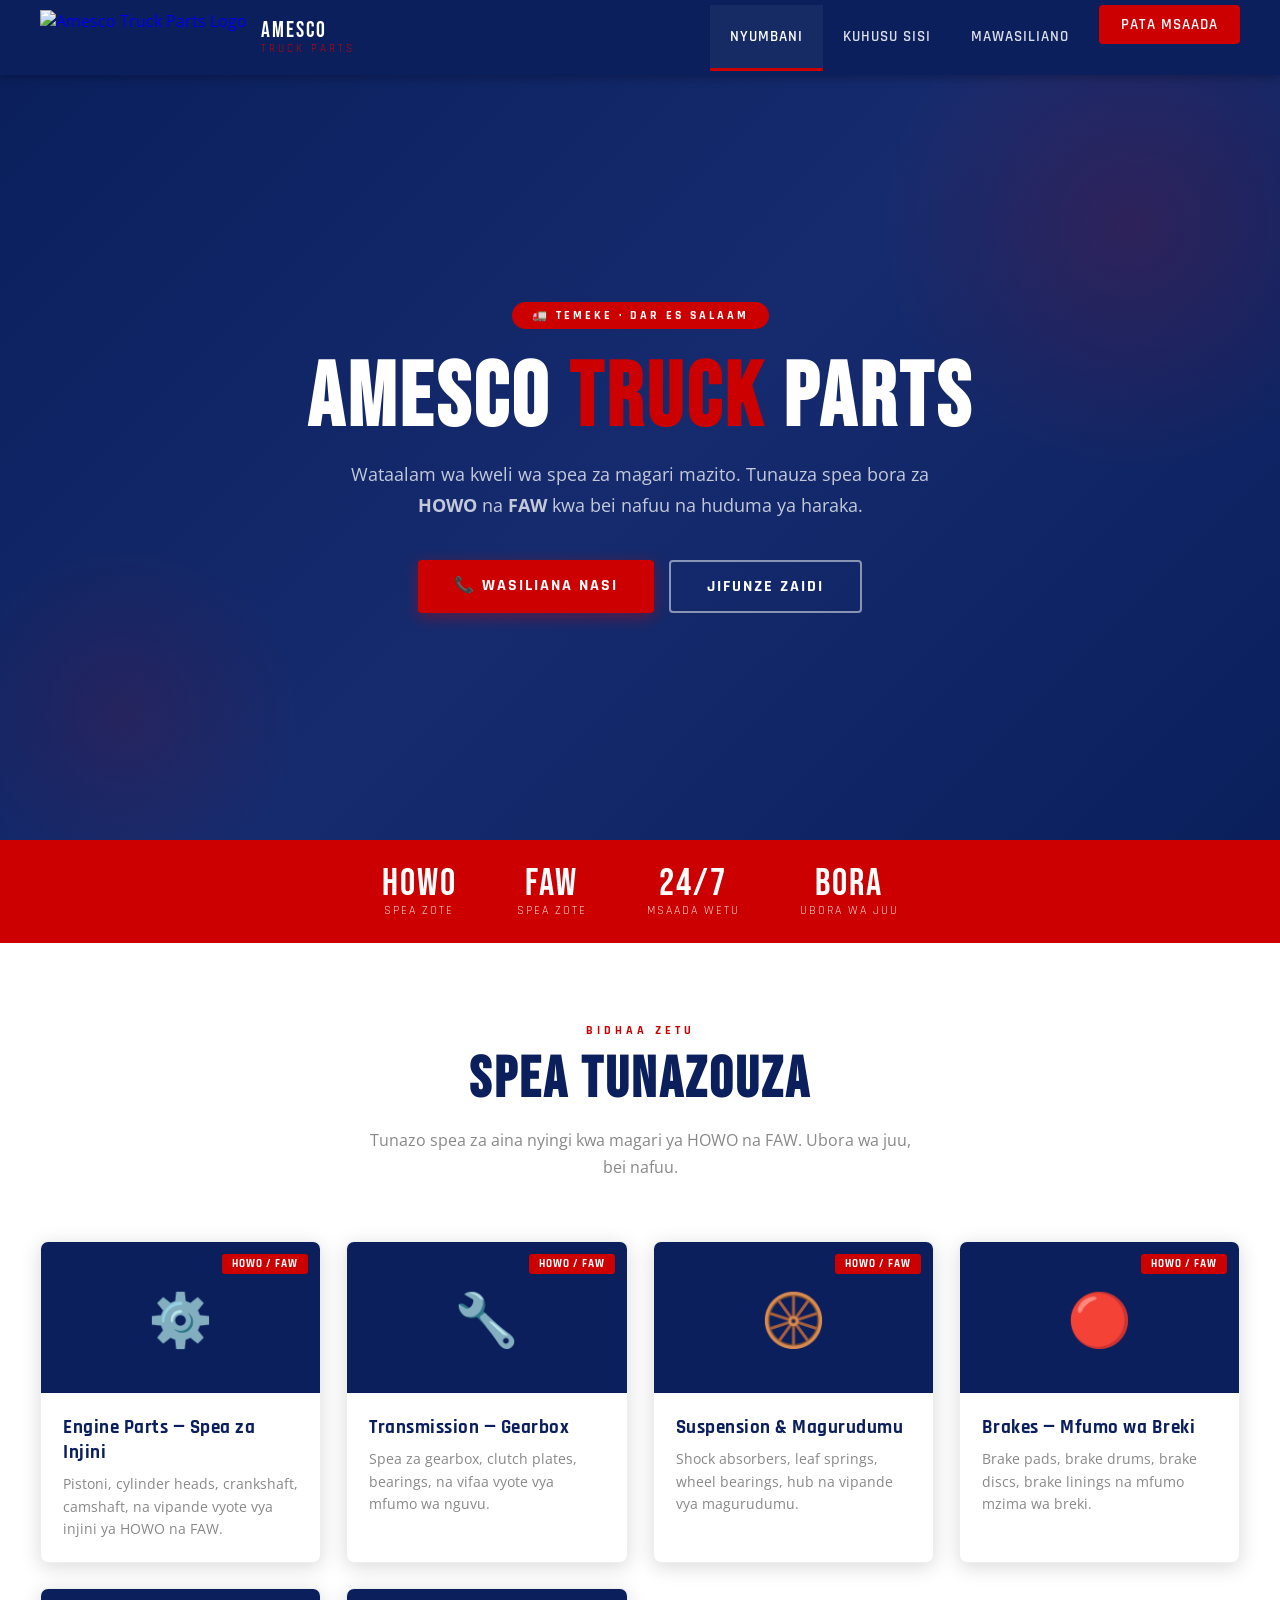
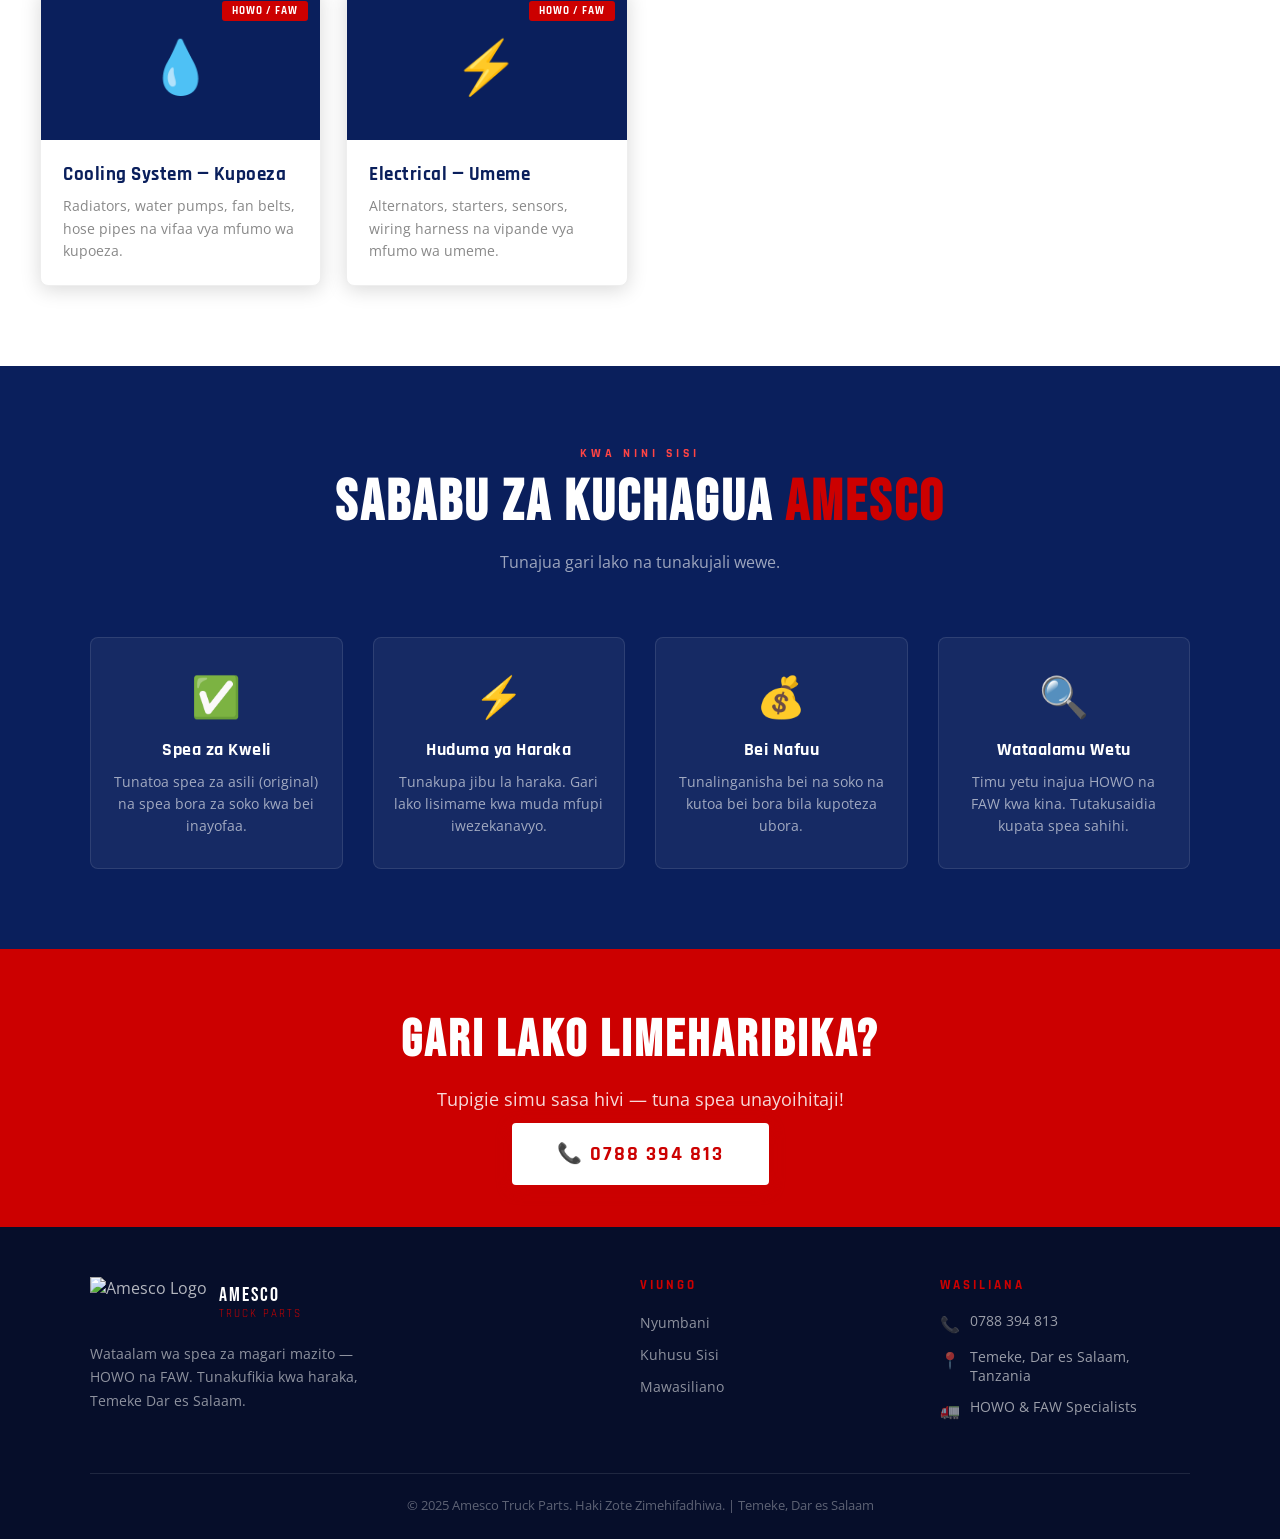
==== index.html @ da68592c "Rename index-4.html to index.html" ====
<!DOCTYPE html>
<html lang="sw">
<head>
  <meta charset="UTF-8">
  <meta name="viewport" content="width=device-width, initial-scale=1.0">
  <title>Amesco Truck Parts — Spea za Magari HOWO & FAW</title>
  <meta name="description" content="Amesco Truck Parts - Wataalam wa spea za magari mazito HOWO na FAW. Temeke, Dar es Salaam. Wasiliana: 0788394813">
  <link rel="stylesheet" href="style.css">
</head>
<body>

  <!-- NAVBAR -->
  <nav>
    <a href="index.html" class="nav-logo">
      <img src="images/logo.jpg" alt="Amesco Truck Parts Logo">
      <div class="nav-brand">
        <span>AMESCO</span>
        <span>Truck Parts</span>
      </div>
    </a>

    <div class="hamburger" onclick="toggleMenu()" id="hamburger">
      <span></span>
      <span></span>
      <span></span>
    </div>

    <ul class="nav-links" id="navLinks">
      <li><a href="index.html" class="active">Nyumbani</a></li>
      <li><a href="about.html">Kuhusu Sisi</a></li>
      <li><a href="contact.html">Mawasiliano</a></li>
      <li><a href="contact.html" class="nav-cta">Pata Msaada</a></li>
    </ul>
  </nav>

  <!-- HERO -->
  <section class="hero">
    <div class="hero-content">
      <span class="hero-badge">🚛 Temeke · Dar es Salaam</span>
      <h1>AMESCO <span>TRUCK</span> PARTS</h1>
      <p>Wataalam wa kweli wa spea za magari mazito. Tunauza spea bora za <strong>HOWO</strong> na <strong>FAW</strong> kwa bei nafuu na huduma ya haraka.</p>
      <div class="hero-btns">
        <a href="contact.html" class="btn-primary">📞 Wasiliana Nasi</a>
        <a href="about.html" class="btn-outline">Jifunze Zaidi</a>
      </div>
    </div>
  </section>

  <!-- STATS BAR -->
  <div class="stats-bar">
    <div class="stat-item">
      <div class="num">HOWO</div>
      <div class="label">Spea Zote</div>
    </div>
    <div class="stat-item">
      <div class="num">FAW</div>
      <div class="label">Spea Zote</div>
    </div>
    <div class="stat-item">
      <div class="num">24/7</div>
      <div class="label">Msaada Wetu</div>
    </div>
    <div class="stat-item">
      <div class="num">BORA</div>
      <div class="label">Ubora wa Juu</div>
    </div>
  </div>

  <!-- BIDHAA ZETU -->
  <section class="section">
    <div class="section-title">
      <span class="tag">Bidhaa Zetu</span>
      <h2>SPEA TUNAZOUZA</h2>
      <p>Tunazo spea za aina nyingi kwa magari ya HOWO na FAW. Ubora wa juu, bei nafuu.</p>
    </div>

    <div class="products-grid">
      <div class="product-card">
        <div class="product-icon">⚙️
          <span class="product-brand">HOWO / FAW</span>
        </div>
        <div class="product-info">
          <h3>Engine Parts — Spea za Injini</h3>
          <p>Pistoni, cylinder heads, crankshaft, camshaft, na vipande vyote vya injini ya HOWO na FAW.</p>
        </div>
      </div>

      <div class="product-card">
        <div class="product-icon">🔧
          <span class="product-brand">HOWO / FAW</span>
        </div>
        <div class="product-info">
          <h3>Transmission — Gearbox</h3>
          <p>Spea za gearbox, clutch plates, bearings, na vifaa vyote vya mfumo wa nguvu.</p>
        </div>
      </div>

      <div class="product-card">
        <div class="product-icon">🛞
          <span class="product-brand">HOWO / FAW</span>
        </div>
        <div class="product-info">
          <h3>Suspension & Magurudumu</h3>
          <p>Shock absorbers, leaf springs, wheel bearings, hub na vipande vya magurudumu.</p>
        </div>
      </div>

      <div class="product-card">
        <div class="product-icon">🔴
          <span class="product-brand">HOWO / FAW</span>
        </div>
        <div class="product-info">
          <h3>Brakes — Mfumo wa Breki</h3>
          <p>Brake pads, brake drums, brake discs, brake linings na mfumo mzima wa breki.</p>
        </div>
      </div>

      <div class="product-card">
        <div class="product-icon">💧
          <span class="product-brand">HOWO / FAW</span>
        </div>
        <div class="product-info">
          <h3>Cooling System — Kupoeza</h3>
          <p>Radiators, water pumps, fan belts, hose pipes na vifaa vya mfumo wa kupoeza.</p>
        </div>
      </div>

      <div class="product-card">
        <div class="product-icon">⚡
          <span class="product-brand">HOWO / FAW</span>
        </div>
        <div class="product-info">
          <h3>Electrical — Umeme</h3>
          <p>Alternators, starters, sensors, wiring harness na vipande vya mfumo wa umeme.</p>
        </div>
      </div>
    </div>
  </section>

  <!-- WHY US -->
  <section class="section why-section">
    <div class="section-title">
      <span class="tag" style="color:#ff4444;">Kwa Nini Sisi</span>
      <h2 style="color:white;">SABABU ZA KUCHAGUA <span style="color:var(--red);">AMESCO</span></h2>
      <p style="color:rgba(255,255,255,0.6);">Tunajua gari lako na tunakujali wewe.</p>
    </div>

    <div class="why-grid">
      <div class="why-card">
        <span class="why-icon">✅</span>
        <h3>Spea za Kweli</h3>
        <p>Tunatoa spea za asili (original) na spea bora za soko kwa bei inayofaa.</p>
      </div>
      <div class="why-card">
        <span class="why-icon">⚡</span>
        <h3>Huduma ya Haraka</h3>
        <p>Tunakupa jibu la haraka. Gari lako lisimame kwa muda mfupi iwezekanavyo.</p>
      </div>
      <div class="why-card">
        <span class="why-icon">💰</span>
        <h3>Bei Nafuu</h3>
        <p>Tunalinganisha bei na soko na kutoa bei bora bila kupoteza ubora.</p>
      </div>
      <div class="why-card">
        <span class="why-icon">🔍</span>
        <h3>Wataalamu Wetu</h3>
        <p>Timu yetu inajua HOWO na FAW kwa kina. Tutakusaidia kupata spea sahihi.</p>
      </div>
    </div>
  </section>

  <!-- CALL TO ACTION -->
  <section class="section" style="background:var(--red); text-align:center; padding:60px 40px;">
    <h2 style="font-family:'Bebas Neue',cursive; font-size:52px; letter-spacing:3px; color:white; margin-bottom:15px;">GARI LAKO LIMEHARIBIKA?</h2>
    <p style="color:rgba(255,255,255,0.85); font-size:18px; margin-bottom:30px;">Tupigie simu sasa hivi — tuna spea unayoihitaji!</p>
    <a href="tel:0788394813" class="btn-primary" style="background:white; color:var(--red); font-size:20px; padding:18px 45px;">📞 0788 394 813</a>
  </section>

  <!-- FOOTER -->
  <footer>
    <div class="footer-top">
      <div class="footer-brand">
        <div class="logo-wrap">
          <img src="images/logo.jpg" alt="Amesco Logo">
          <div>
            <div style="font-family:'Bebas Neue',cursive; font-size:20px; letter-spacing:2px; color:white;">AMESCO</div>
            <div style="font-family:'Rajdhani',sans-serif; font-size:11px; letter-spacing:2px; color:var(--red); text-transform:uppercase;">Truck Parts</div>
          </div>
        </div>
        <p>Wataalam wa spea za magari mazito — HOWO na FAW. Tunakufikia kwa haraka, Temeke Dar es Salaam.</p>
      </div>

      <div class="footer-col">
        <h4>Viungo</h4>
        <ul>
          <li><a href="index.html">Nyumbani</a></li>
          <li><a href="about.html">Kuhusu Sisi</a></li>
          <li><a href="contact.html">Mawasiliano</a></li>
        </ul>
      </div>

      <div class="footer-col">
        <h4>Wasiliana</h4>
        <div class="contact-item">
          <span class="icon">📞</span>
          <span>0788 394 813</span>
        </div>
        <div class="contact-item">
          <span class="icon">📍</span>
          <span>Temeke, Dar es Salaam, Tanzania</span>
        </div>
        <div class="contact-item">
          <span class="icon">🚛</span>
          <span>HOWO & FAW Specialists</span>
        </div>
      </div>
    </div>

    <div class="footer-bottom">
      <p>&copy; 2025 Amesco Truck Parts. Haki Zote Zimehifadhiwa. | Temeke, Dar es Salaam</p>
    </div>
  </footer>

  <script src="script.js"></script>
</body>
</html>
---- style.css ----
/* ===== AMESCO TRUCK PARTS - STYLESHEET ===== */

@import url('https://fonts.googleapis.com/css2?family=Bebas+Neue&family=Rajdhani:wght@400;500;600;700&family=Open+Sans:wght@300;400;600&display=swap');

:root {
  --red: #CC0000;
  --dark-blue: #0A1F5C;
  --white: #FFFFFF;
  --light-gray: #f5f5f5;
  --gray: #888;
  --shadow: 0 4px 20px rgba(0,0,0,0.15);
}

* {
  margin: 0;
  padding: 0;
  box-sizing: border-box;
}

body {
  font-family: 'Open Sans', sans-serif;
  color: #222;
  background: #fff;
}

/* ===== NAVBAR ===== */
nav {
  background: var(--dark-blue);
  padding: 0 40px;
  display: flex;
  align-items: center;
  justify-content: space-between;
  position: sticky;
  top: 0;
  z-index: 1000;
  box-shadow: 0 2px 10px rgba(0,0,0,0.3);
}

.nav-logo {
  display: flex;
  align-items: center;
  gap: 14px;
  text-decoration: none;
  padding: 10px 0;
}

.nav-logo img {
  height: 55px;
  width: auto;
}

.nav-brand {
  display: flex;
  flex-direction: column;
}

.nav-brand span:first-child {
  font-family: 'Bebas Neue', cursive;
  font-size: 22px;
  letter-spacing: 2px;
  color: var(--white);
  line-height: 1;
}

.nav-brand span:last-child {
  font-family: 'Rajdhani', sans-serif;
  font-size: 11px;
  letter-spacing: 3px;
  color: var(--red);
  text-transform: uppercase;
}

.nav-links {
  display: flex;
  gap: 0;
  list-style: none;
}

.nav-links a {
  display: block;
  padding: 22px 20px;
  text-decoration: none;
  color: rgba(255,255,255,0.85);
  font-family: 'Rajdhani', sans-serif;
  font-size: 15px;
  font-weight: 600;
  letter-spacing: 1px;
  text-transform: uppercase;
  transition: all 0.3s;
  border-bottom: 3px solid transparent;
}

.nav-links a:hover,
.nav-links a.active {
  color: var(--white);
  border-bottom-color: var(--red);
  background: rgba(255,255,255,0.05);
}

.nav-cta {
  background: var(--red) !important;
  color: var(--white) !important;
  padding: 10px 22px !important;
  border-radius: 4px;
  border-bottom: none !important;
  margin-left: 10px;
}

.nav-cta:hover {
  background: #aa0000 !important;
  border-bottom: none !important;
}

/* Hamburger */
.hamburger {
  display: none;
  flex-direction: column;
  gap: 5px;
  cursor: pointer;
  padding: 5px;
}
.hamburger span {
  width: 25px;
  height: 3px;
  background: white;
  border-radius: 3px;
  transition: 0.3s;
}

/* ===== HERO ===== */
.hero {
  background: linear-gradient(135deg, var(--dark-blue) 0%, #162B6E 50%, #0A1F5C 100%);
  color: white;
  padding: 90px 40px;
  display: flex;
  align-items: center;
  justify-content: center;
  min-height: 85vh;
  position: relative;
  overflow: hidden;
}

.hero::before {
  content: '';
  position: absolute;
  top: -100px;
  right: -100px;
  width: 500px;
  height: 500px;
  background: radial-gradient(circle, rgba(204,0,0,0.15) 0%, transparent 70%);
  border-radius: 50%;
}

.hero::after {
  content: '';
  position: absolute;
  bottom: -50px;
  left: -50px;
  width: 350px;
  height: 350px;
  background: radial-gradient(circle, rgba(204,0,0,0.1) 0%, transparent 70%);
  border-radius: 50%;
}

.hero-content {
  text-align: center;
  max-width: 850px;
  position: relative;
  z-index: 2;
  animation: fadeUp 0.8s ease;
}

@keyframes fadeUp {
  from { opacity: 0; transform: translateY(30px); }
  to { opacity: 1; transform: translateY(0); }
}

.hero-badge {
  display: inline-block;
  background: var(--red);
  color: white;
  font-family: 'Rajdhani', sans-serif;
  font-size: 12px;
  font-weight: 700;
  letter-spacing: 3px;
  text-transform: uppercase;
  padding: 6px 20px;
  border-radius: 30px;
  margin-bottom: 25px;
}

.hero h1 {
  font-family: 'Bebas Neue', cursive;
  font-size: clamp(48px, 8vw, 90px);
  letter-spacing: 4px;
  line-height: 1;
  margin-bottom: 15px;
}

.hero h1 span {
  color: var(--red);
}

.hero p {
  font-size: 18px;
  color: rgba(255,255,255,0.75);
  max-width: 600px;
  margin: 0 auto 40px;
  line-height: 1.7;
}

.hero-btns {
  display: flex;
  gap: 15px;
  justify-content: center;
  flex-wrap: wrap;
}

.btn-primary {
  background: var(--red);
  color: white;
  padding: 15px 36px;
  border-radius: 4px;
  text-decoration: none;
  font-family: 'Rajdhani', sans-serif;
  font-weight: 700;
  font-size: 16px;
  letter-spacing: 2px;
  text-transform: uppercase;
  transition: all 0.3s;
  box-shadow: 0 4px 15px rgba(204,0,0,0.4);
}

.btn-primary:hover {
  background: #aa0000;
  transform: translateY(-2px);
  box-shadow: 0 8px 25px rgba(204,0,0,0.5);
}

.btn-outline {
  border: 2px solid rgba(255,255,255,0.5);
  color: white;
  padding: 14px 36px;
  border-radius: 4px;
  text-decoration: none;
  font-family: 'Rajdhani', sans-serif;
  font-weight: 700;
  font-size: 16px;
  letter-spacing: 2px;
  text-transform: uppercase;
  transition: all 0.3s;
}

.btn-outline:hover {
  border-color: white;
  background: rgba(255,255,255,0.1);
}

/* ===== STATS BAR ===== */
.stats-bar {
  background: var(--red);
  padding: 25px 40px;
  display: flex;
  justify-content: center;
  gap: 60px;
  flex-wrap: wrap;
}

.stat-item {
  text-align: center;
  color: white;
}

.stat-item .num {
  font-family: 'Bebas Neue', cursive;
  font-size: 38px;
  letter-spacing: 2px;
  line-height: 1;
}

.stat-item .label {
  font-family: 'Rajdhani', sans-serif;
  font-size: 12px;
  letter-spacing: 2px;
  text-transform: uppercase;
  opacity: 0.85;
}

/* ===== SECTION TITLES ===== */
.section {
  padding: 80px 40px;
}

.section-title {
  text-align: center;
  margin-bottom: 60px;
}

.section-title .tag {
  font-family: 'Rajdhani', sans-serif;
  font-size: 12px;
  font-weight: 700;
  letter-spacing: 4px;
  text-transform: uppercase;
  color: var(--red);
  display: block;
  margin-bottom: 10px;
}

.section-title h2 {
  font-family: 'Bebas Neue', cursive;
  font-size: clamp(36px, 5vw, 58px);
  letter-spacing: 3px;
  color: var(--dark-blue);
  line-height: 1.1;
}

.section-title p {
  color: var(--gray);
  font-size: 16px;
  max-width: 550px;
  margin: 15px auto 0;
  line-height: 1.7;
}

/* ===== PRODUCTS ===== */
.products-grid {
  display: grid;
  grid-template-columns: repeat(auto-fit, minmax(260px, 1fr));
  gap: 25px;
  max-width: 1200px;
  margin: 0 auto;
}

.product-card {
  background: white;
  border-radius: 8px;
  overflow: hidden;
  box-shadow: var(--shadow);
  border: 1px solid #eee;
  transition: all 0.3s;
  position: relative;
}

.product-card:hover {
  transform: translateY(-6px);
  box-shadow: 0 10px 35px rgba(0,0,0,0.15);
}

.product-icon {
  background: var(--dark-blue);
  padding: 40px 30px;
  text-align: center;
  font-size: 52px;
  position: relative;
}

.product-brand {
  position: absolute;
  top: 12px;
  right: 12px;
  background: var(--red);
  color: white;
  font-family: 'Rajdhani', sans-serif;
  font-size: 11px;
  font-weight: 700;
  letter-spacing: 1px;
  padding: 3px 10px;
  border-radius: 3px;
}

.product-info {
  padding: 22px;
}

.product-info h3 {
  font-family: 'Rajdhani', sans-serif;
  font-size: 19px;
  font-weight: 700;
  color: var(--dark-blue);
  margin-bottom: 8px;
  letter-spacing: 0.5px;
}

.product-info p {
  color: var(--gray);
  font-size: 14px;
  line-height: 1.6;
}

/* ===== WHY US ===== */
.why-section {
  background: var(--dark-blue);
}

.why-grid {
  display: grid;
  grid-template-columns: repeat(auto-fit, minmax(220px, 1fr));
  gap: 30px;
  max-width: 1100px;
  margin: 0 auto;
}

.why-card {
  text-align: center;
  padding: 30px 20px;
  border-radius: 8px;
  background: rgba(255,255,255,0.05);
  border: 1px solid rgba(255,255,255,0.1);
  transition: all 0.3s;
}

.why-card:hover {
  background: rgba(255,255,255,0.1);
  border-color: var(--red);
}

.why-icon {
  font-size: 40px;
  margin-bottom: 15px;
  display: block;
}

.why-card h3 {
  font-family: 'Rajdhani', sans-serif;
  font-size: 18px;
  font-weight: 700;
  color: white;
  margin-bottom: 10px;
  letter-spacing: 0.5px;
}

.why-card p {
  color: rgba(255,255,255,0.6);
  font-size: 14px;
  line-height: 1.6;
}

/* ===== FOOTER ===== */
footer {
  background: #060e2a;
  color: rgba(255,255,255,0.7);
  padding: 50px 40px 25px;
}

.footer-top {
  display: grid;
  grid-template-columns: 2fr 1fr 1fr;
  gap: 50px;
  max-width: 1100px;
  margin: 0 auto 40px;
}

.footer-brand .logo-wrap {
  display: flex;
  align-items: center;
  gap: 12px;
  margin-bottom: 15px;
}

.footer-brand img {
  height: 50px;
  width: auto;
}

.footer-brand p {
  font-size: 14px;
  line-height: 1.7;
  color: rgba(255,255,255,0.55);
  max-width: 280px;
}

.footer-col h4 {
  font-family: 'Rajdhani', sans-serif;
  font-size: 13px;
  font-weight: 700;
  letter-spacing: 3px;
  text-transform: uppercase;
  color: var(--red);
  margin-bottom: 18px;
}

.footer-col ul {
  list-style: none;
}

.footer-col ul li {
  margin-bottom: 10px;
}

.footer-col ul li a {
  text-decoration: none;
  color: rgba(255,255,255,0.55);
  font-size: 14px;
  transition: color 0.3s;
}

.footer-col ul li a:hover {
  color: white;
}

.footer-col .contact-item {
  display: flex;
  align-items: flex-start;
  gap: 10px;
  margin-bottom: 12px;
  font-size: 14px;
  color: rgba(255,255,255,0.6);
}

.footer-col .contact-item .icon {
  font-size: 16px;
  margin-top: 2px;
  flex-shrink: 0;
}

.footer-bottom {
  border-top: 1px solid rgba(255,255,255,0.1);
  padding-top: 22px;
  text-align: center;
  font-size: 13px;
  color: rgba(255,255,255,0.35);
  max-width: 1100px;
  margin: 0 auto;
}

/* ===== ABOUT PAGE ===== */
.about-hero {
  background: linear-gradient(135deg, var(--dark-blue), #162B6E);
  color: white;
  padding: 80px 40px;
  text-align: center;
}

.about-hero h1 {
  font-family: 'Bebas Neue', cursive;
  font-size: clamp(42px, 6vw, 70px);
  letter-spacing: 4px;
  margin-bottom: 15px;
}

.about-hero h1 span { color: var(--red); }

.about-hero p {
  color: rgba(255,255,255,0.7);
  font-size: 16px;
  max-width: 550px;
  margin: 0 auto;
  line-height: 1.7;
}

.about-grid {
  display: grid;
  grid-template-columns: 1fr 1fr;
  gap: 60px;
  max-width: 1100px;
  margin: 0 auto;
  align-items: center;
}

.about-text h2 {
  font-family: 'Bebas Neue', cursive;
  font-size: 42px;
  letter-spacing: 2px;
  color: var(--dark-blue);
  margin-bottom: 20px;
  line-height: 1.1;
}

.about-text h2 span { color: var(--red); }

.about-text p {
  color: #555;
  line-height: 1.8;
  margin-bottom: 15px;
  font-size: 15px;
}

.about-img {
  position: relative;
}

.about-img img {
  width: 100%;
  border-radius: 8px;
  box-shadow: 0 20px 50px rgba(0,0,0,0.15);
}

.ceo-card {
  background: var(--dark-blue);
  color: white;
  padding: 20px;
  border-radius: 8px;
  text-align: center;
  margin-top: 20px;
}

.ceo-card .ceo-name {
  font-family: 'Rajdhani', sans-serif;
  font-size: 20px;
  font-weight: 700;
  letter-spacing: 1px;
}

.ceo-card .ceo-role {
  color: var(--red);
  font-size: 13px;
  letter-spacing: 2px;
  text-transform: uppercase;
  font-family: 'Rajdhani', sans-serif;
}

/* ===== CONTACT PAGE ===== */
.contact-hero {
  background: linear-gradient(135deg, var(--dark-blue), #162B6E);
  color: white;
  padding: 80px 40px;
  text-align: center;
}

.contact-hero h1 {
  font-family: 'Bebas Neue', cursive;
  font-size: clamp(42px, 6vw, 70px);
  letter-spacing: 4px;
  margin-bottom: 15px;
}

.contact-hero h1 span { color: var(--red); }
.contact-hero p {
  color: rgba(255,255,255,0.7);
  font-size: 16px;
}

.contact-grid {
  display: grid;
  grid-template-columns: 1fr 1.2fr;
  gap: 50px;
  max-width: 1000px;
  margin: 0 auto;
}

.contact-info-card {
  background: var(--dark-blue);
  color: white;
  padding: 40px;
  border-radius: 10px;
}

.contact-info-card h3 {
  font-family: 'Bebas Neue', cursive;
  font-size: 28px;
  letter-spacing: 2px;
  margin-bottom: 25px;
}

.info-item {
  display: flex;
  gap: 15px;
  margin-bottom: 25px;
  align-items: flex-start;
}

.info-icon {
  background: var(--red);
  width: 40px;
  height: 40px;
  border-radius: 50%;
  display: flex;
  align-items: center;
  justify-content: center;
  font-size: 18px;
  flex-shrink: 0;
}

.info-text strong {
  display: block;
  font-family: 'Rajdhani', sans-serif;
  font-size: 13px;
  letter-spacing: 2px;
  text-transform: uppercase;
  color: var(--red);
  margin-bottom: 4px;
}

.info-text span {
  font-size: 15px;
  color: rgba(255,255,255,0.8);
}

.contact-form {
  background: white;
  padding: 40px;
  border-radius: 10px;
  box-shadow: var(--shadow);
  border: 1px solid #eee;
}

.contact-form h3 {
  font-family: 'Bebas Neue', cursive;
  font-size: 28px;
  letter-spacing: 2px;
  color: var(--dark-blue);
  margin-bottom: 25px;
}

.form-group {
  margin-bottom: 20px;
}

.form-group label {
  display: block;
  font-family: 'Rajdhani', sans-serif;
  font-size: 13px;
  font-weight: 700;
  letter-spacing: 1px;
  text-transform: uppercase;
  color: var(--dark-blue);
  margin-bottom: 8px;
}

.form-group input,
.form-group textarea,
.form-group select {
  width: 100%;
  padding: 12px 16px;
  border: 2px solid #e5e5e5;
  border-radius: 5px;
  font-family: 'Open Sans', sans-serif;
  font-size: 14px;
  color: #333;
  transition: border-color 0.3s;
  outline: none;
  background: #fafafa;
}

.form-group input:focus,
.form-group textarea:focus,
.form-group select:focus {
  border-color: var(--dark-blue);
  background: white;
}

.form-group textarea {
  height: 130px;
  resize: vertical;
}

.btn-submit {
  width: 100%;
  background: var(--red);
  color: white;
  padding: 15px;
  border: none;
  border-radius: 5px;
  font-family: 'Rajdhani', sans-serif;
  font-size: 16px;
  font-weight: 700;
  letter-spacing: 2px;
  text-transform: uppercase;
  cursor: pointer;
  transition: all 0.3s;
}

.btn-submit:hover {
  background: #aa0000;
  transform: translateY(-2px);
}

/* ===== RESPONSIVE ===== */
@media (max-width: 768px) {
  nav { padding: 0 20px; }
  .hamburger { display: flex; }
  
  .nav-links {
    display: none;
    position: absolute;
    top: 100%;
    left: 0;
    right: 0;
    background: var(--dark-blue);
    flex-direction: column;
    padding: 10px 0;
    box-shadow: 0 5px 20px rgba(0,0,0,0.3);
  }
  
  .nav-links.open { display: flex; }
  .nav-links a { padding: 14px 25px; border-bottom: none; }
  .nav-cta { margin: 10px 20px; text-align: center; border-radius: 4px !important; }

  .hero { padding: 60px 20px; min-height: auto; }
  .stats-bar { gap: 30px; padding: 20px; }
  .section { padding: 60px 20px; }

  .about-grid,
  .contact-grid { grid-template-columns: 1fr; }

  .footer-top { grid-template-columns: 1fr; gap: 30px; }
}
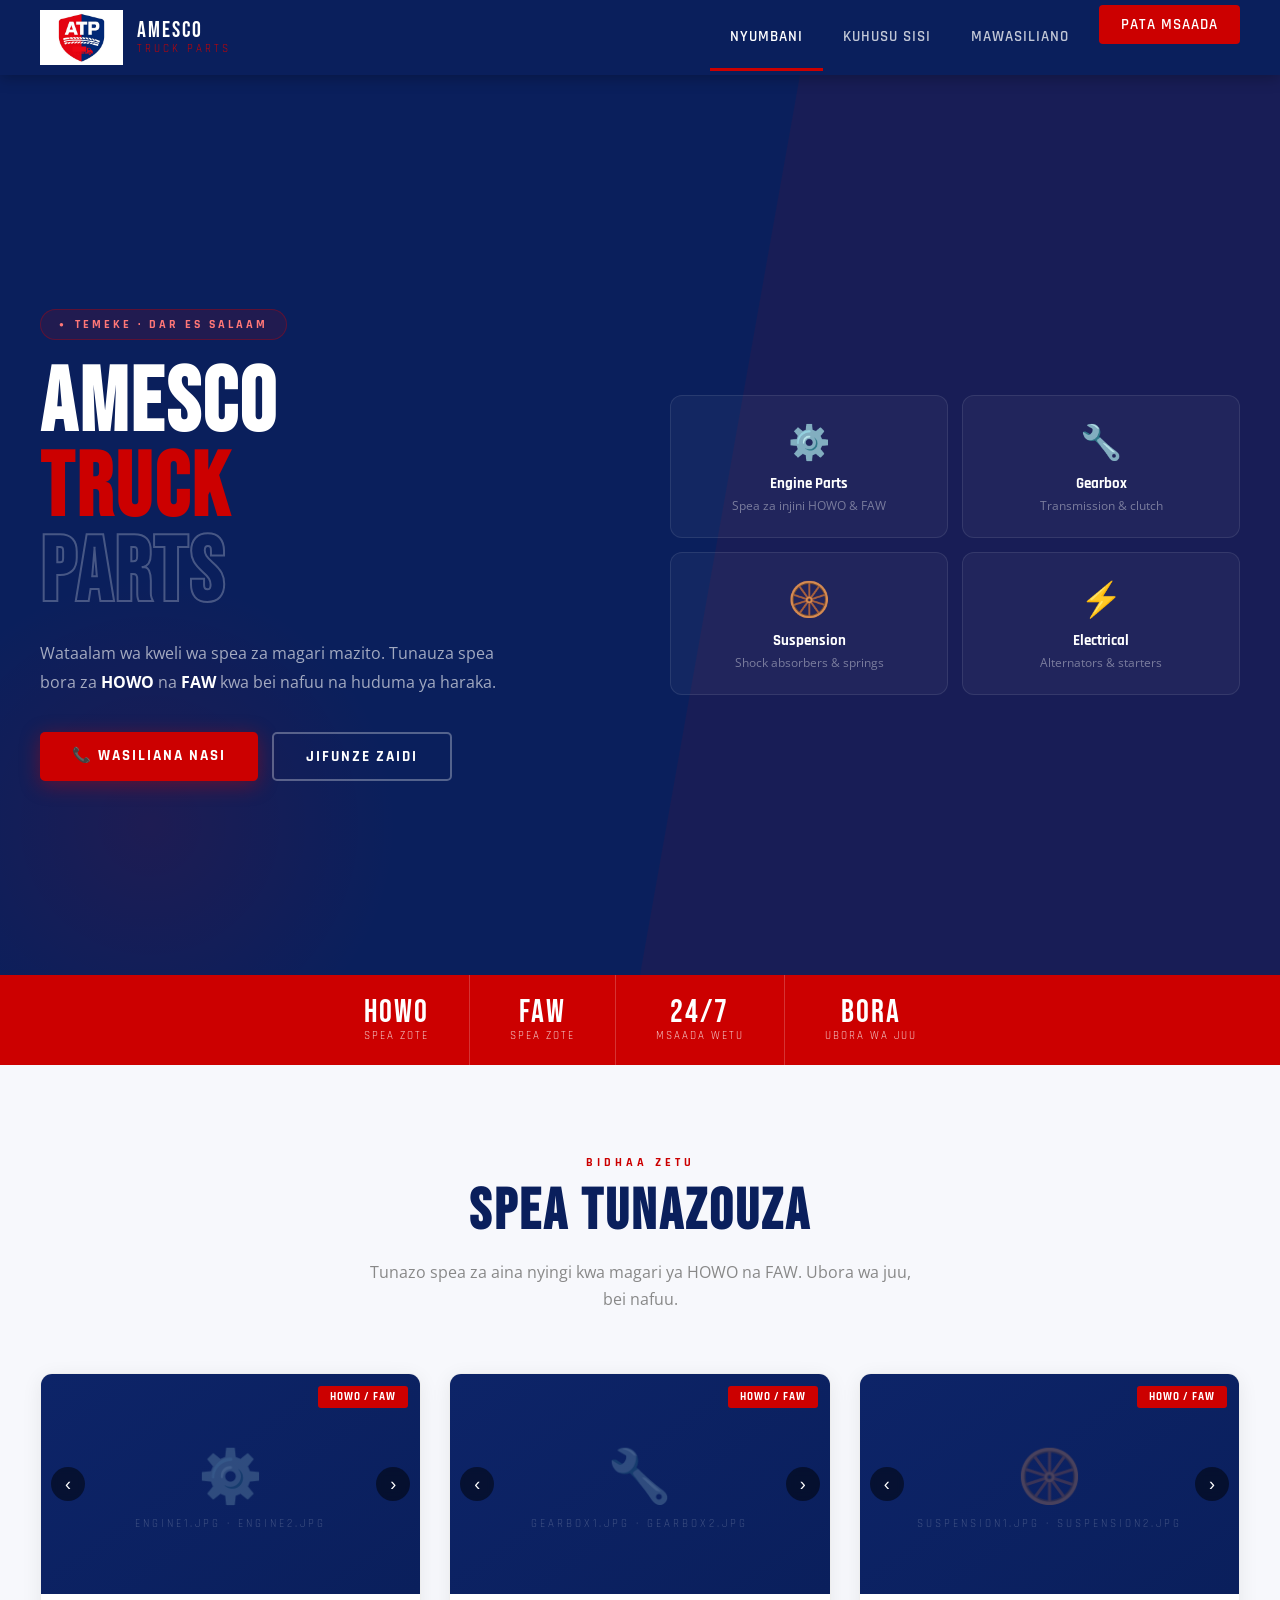
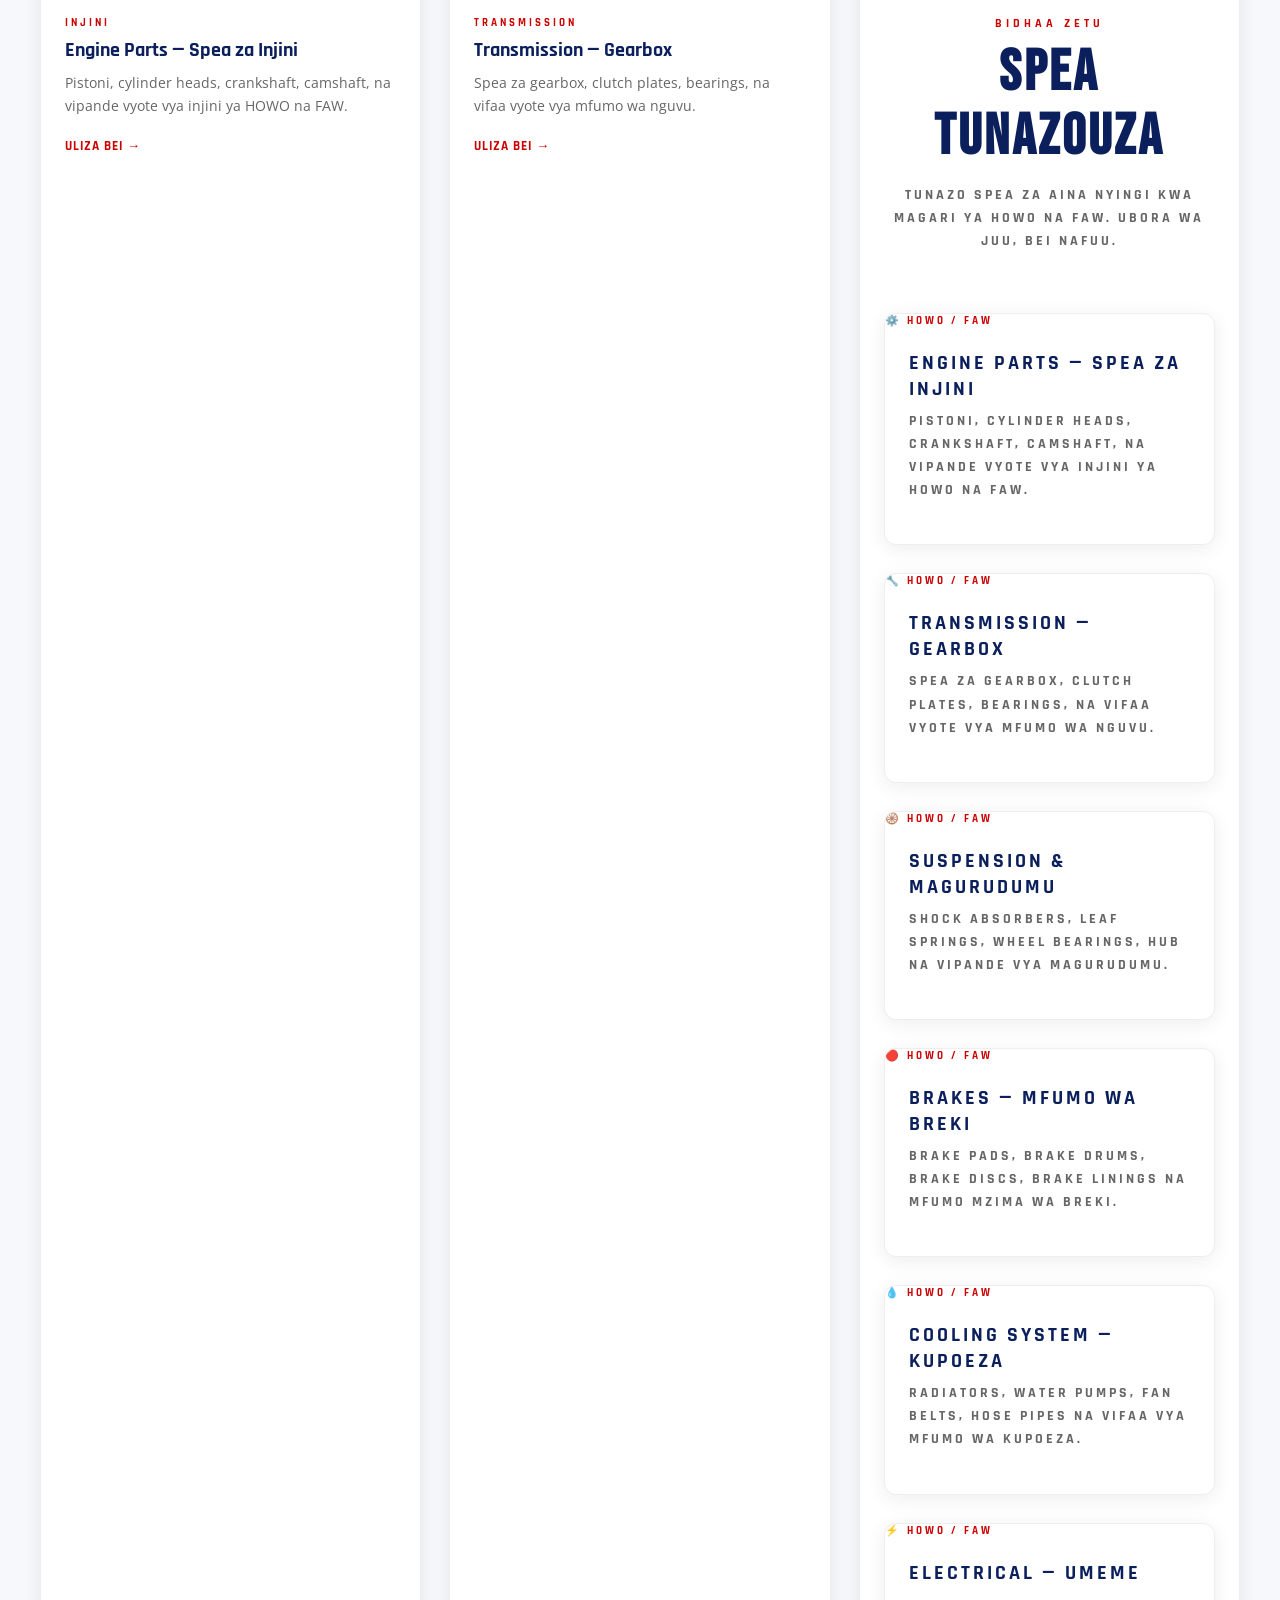
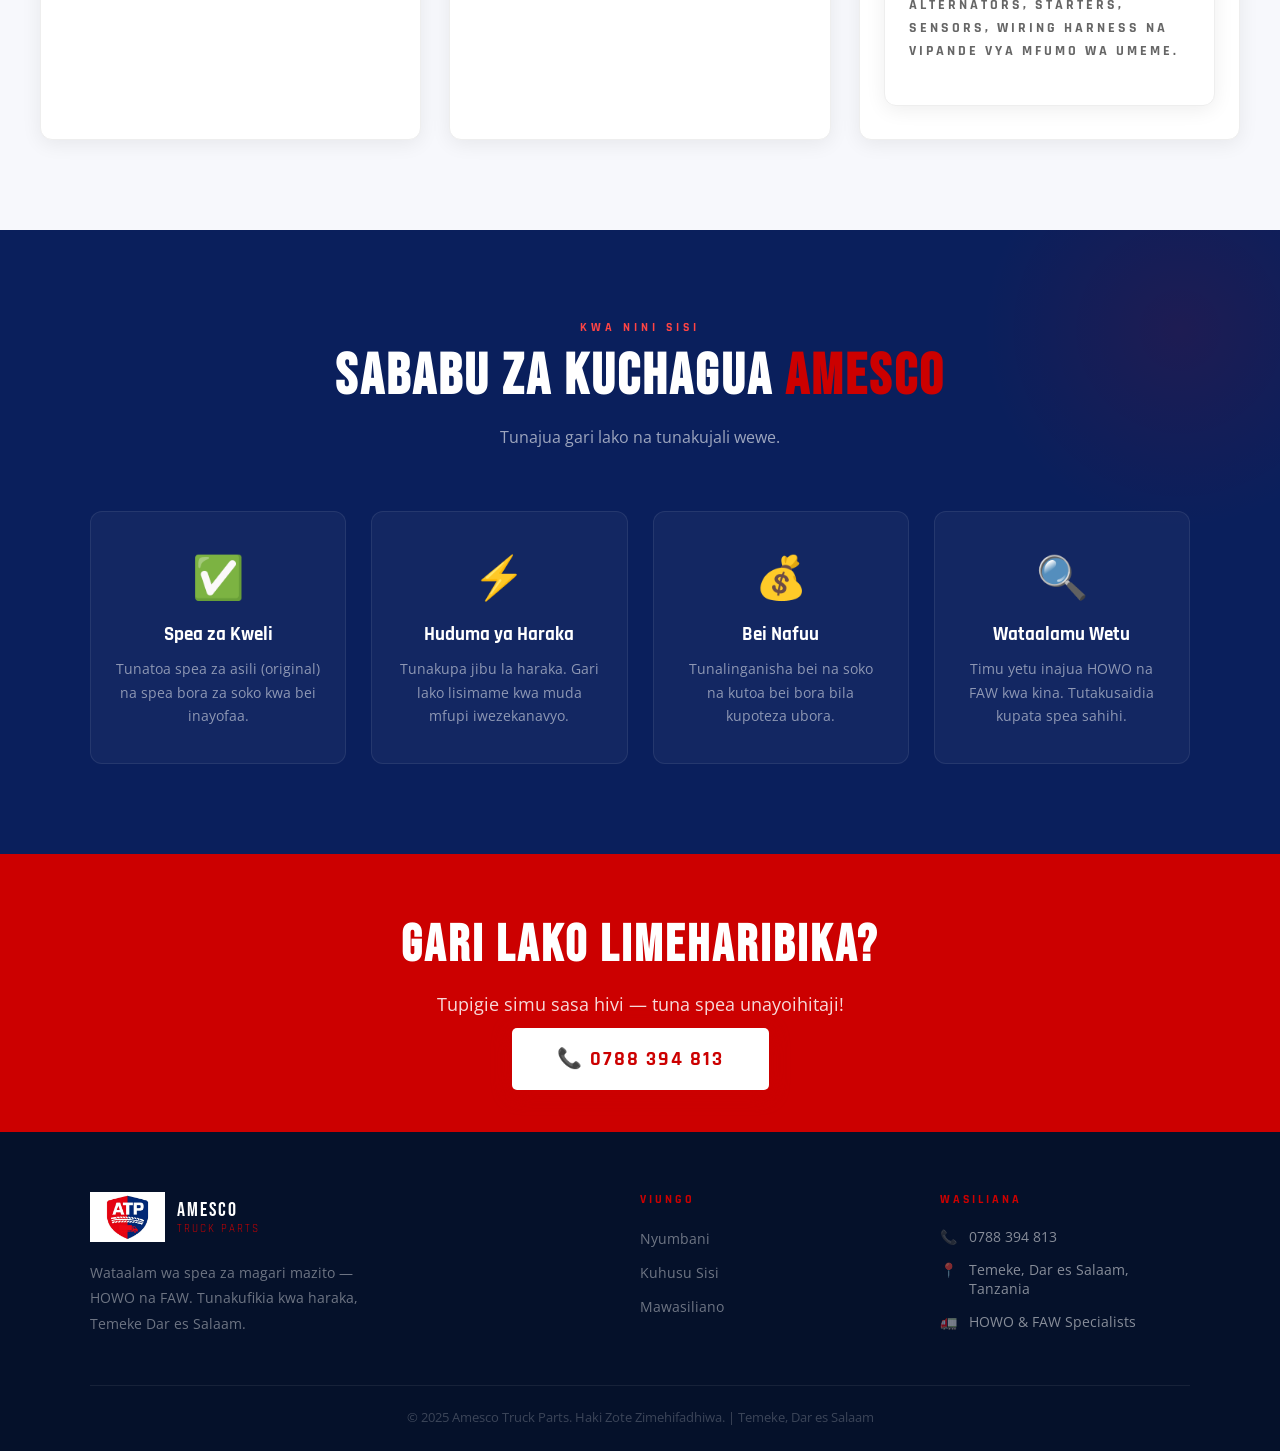
==== commit 482a7595: "Update index.html" ====
--- a/index.html
+++ b/index.html
@@ -5,7 +5,270 @@
   <meta name="viewport" content="width=device-width, initial-scale=1.0">
   <title>Amesco Truck Parts — Spea za Magari HOWO & FAW</title>
   <meta name="description" content="Amesco Truck Parts - Wataalam wa spea za magari mazito HOWO na FAW. Temeke, Dar es Salaam. Wasiliana: 0788394813">
-  <link rel="stylesheet" href="style.css">
+  <link rel="preconnect" href="https://fonts.googleapis.com">
+  <link href="https://fonts.googleapis.com/css2?family=Bebas+Neue&family=Rajdhani:wght@400;500;600;700&family=Open+Sans:wght@300;400;600&display=swap" rel="stylesheet">
+  <style>
+    :root {
+      --red: #CC0000;
+      --dark-blue: #0A1F5C;
+      --white: #FFFFFF;
+      --gray: #888;
+    }
+
+    * { margin:0; padding:0; box-sizing:border-box; }
+    body { font-family:'Open Sans',sans-serif; color:#222; background:#fff; }
+
+    /* NAV */
+    nav {
+      background: var(--dark-blue);
+      padding: 0 40px;
+      display: flex;
+      align-items: center;
+      justify-content: space-between;
+      position: sticky;
+      top: 0;
+      z-index: 1000;
+      box-shadow: 0 2px 15px rgba(0,0,0,0.3);
+    }
+    .nav-logo { display:flex; align-items:center; gap:14px; text-decoration:none; padding:10px 0; }
+    .nav-logo img { height:55px; width:auto; }
+    .nav-brand { display:flex; flex-direction:column; }
+    .nav-brand span:first-child { font-family:'Bebas Neue',cursive; font-size:22px; letter-spacing:2px; color:white; line-height:1; }
+    .nav-brand span:last-child { font-family:'Rajdhani',sans-serif; font-size:11px; letter-spacing:3px; color:var(--red); text-transform:uppercase; }
+    .nav-links { display:flex; list-style:none; }
+    .nav-links a { display:block; padding:22px 20px; text-decoration:none; color:rgba(255,255,255,0.75); font-family:'Rajdhani',sans-serif; font-size:15px; font-weight:600; letter-spacing:1px; text-transform:uppercase; transition:all 0.3s; border-bottom:3px solid transparent; }
+    .nav-links a:hover, .nav-links a.active { color:white; border-bottom-color:var(--red); }
+    .nav-cta { background:var(--red) !important; color:white !important; padding:10px 22px !important; border-radius:4px; border-bottom:none !important; margin-left:10px; }
+    .nav-cta:hover { background:#aa0000 !important; }
+    .hamburger { display:none; flex-direction:column; gap:5px; cursor:pointer; padding:5px; }
+    .hamburger span { width:25px; height:3px; background:white; border-radius:3px; }
+
+    /* HERO */
+    .hero {
+      min-height: 100vh;
+      background: var(--dark-blue);
+      display: flex;
+      align-items: center;
+      justify-content: center;
+      position: relative;
+      overflow: hidden;
+      padding: 100px 40px 60px;
+    }
+    .hero-shape1 {
+      position:absolute; top:0; right:0;
+      width:50%; height:100%;
+      background:var(--red);
+      clip-path:polygon(25% 0%,100% 0%,100% 100%,0% 100%);
+      opacity:0.07;
+    }
+    .hero-shape2 {
+      position:absolute; bottom:-100px; left:-100px;
+      width:500px; height:500px;
+      border-radius:50%;
+      background:radial-gradient(circle,rgba(204,0,0,0.1) 0%,transparent 70%);
+    }
+    .hero-grid {
+      display:grid;
+      grid-template-columns:1fr 1fr;
+      gap:60px;
+      max-width:1200px;
+      width:100%;
+      align-items:center;
+      position:relative;
+      z-index:2;
+    }
+    .hero-left { animation:fadeLeft 0.8s ease; }
+    .hero-right { animation:fadeRight 0.9s ease; }
+    @keyframes fadeLeft { from{opacity:0;transform:translateX(-30px)} to{opacity:1;transform:translateX(0)} }
+    @keyframes fadeRight { from{opacity:0;transform:translateX(30px)} to{opacity:1;transform:translateX(0)} }
+
+    .hero-badge {
+      display:inline-flex; align-items:center; gap:8px;
+      background:rgba(204,0,0,0.12);
+      border:1px solid rgba(204,0,0,0.35);
+      color:#ff7777;
+      font-family:'Rajdhani',sans-serif; font-size:12px; font-weight:700;
+      letter-spacing:3px; text-transform:uppercase;
+      padding:7px 18px; border-radius:30px; margin-bottom:22px;
+    }
+    .hero-badge::before { content:'●'; font-size:8px; animation:blink 1.5s infinite; }
+    @keyframes blink { 0%,100%{opacity:1} 50%{opacity:0.3} }
+
+    .hero h1 {
+      font-family:'Bebas Neue',cursive;
+      font-size:clamp(52px,7vw,90px);
+      letter-spacing:3px; line-height:0.95;
+      color:white; margin-bottom:22px;
+    }
+    .hero h1 .r { color:var(--red); display:block; }
+    .hero h1 .o {
+      -webkit-text-stroke:2px rgba(255,255,255,0.25);
+      color:transparent; display:block;
+    }
+    .hero-desc { color:rgba(255,255,255,0.62); font-size:16px; line-height:1.8; margin-bottom:35px; max-width:480px; }
+    .hero-desc strong { color:white; }
+    .hero-btns { display:flex; gap:14px; flex-wrap:wrap; }
+
+    .btn-primary {
+      background:var(--red); color:white;
+      padding:14px 32px; border-radius:5px;
+      text-decoration:none;
+      font-family:'Rajdhani',sans-serif; font-weight:700; font-size:15px;
+      letter-spacing:2px; text-transform:uppercase;
+      transition:all 0.3s;
+      box-shadow:0 4px 20px rgba(204,0,0,0.4);
+    }
+    .btn-primary:hover { background:#aa0000; transform:translateY(-2px); box-shadow:0 8px 30px rgba(204,0,0,0.5); }
+
+    .btn-outline {
+      border:2px solid rgba(255,255,255,0.3); color:white;
+      padding:13px 32px; border-radius:5px;
+      text-decoration:none;
+      font-family:'Rajdhani',sans-serif; font-weight:700; font-size:15px;
+      letter-spacing:2px; text-transform:uppercase;
+      transition:all 0.3s;
+    }
+    .btn-outline:hover { border-color:white; background:rgba(255,255,255,0.08); }
+
+    .hero-cards { display:grid; grid-template-columns:1fr 1fr; gap:14px; }
+    .hero-mini-card {
+      background:rgba(255,255,255,0.04);
+      border:1px solid rgba(255,255,255,0.09);
+      border-radius:12px; padding:22px 18px; text-align:center;
+      transition:all 0.3s;
+    }
+    .hero-mini-card:hover { background:rgba(255,255,255,0.09); border-color:var(--red); transform:translateY(-3px); }
+    .hero-mini-card .ic { font-size:34px; margin-bottom:10px; }
+    .hero-mini-card h4 { font-family:'Rajdhani',sans-serif; font-size:15px; font-weight:700; color:white; margin-bottom:5px; }
+    .hero-mini-card p { font-size:12px; color:rgba(255,255,255,0.4); line-height:1.4; }
+
+    /* STATS */
+    .stats-bar {
+      background:var(--red);
+      display:flex; justify-content:center;
+    }
+    .stat-item {
+      text-align:center; color:white;
+      padding:22px 40px;
+      border-right:1px solid rgba(255,255,255,0.2);
+    }
+    .stat-item:last-child { border-right:none; }
+    .stat-item .num { font-family:'Bebas Neue',cursive; font-size:32px; letter-spacing:2px; line-height:1; }
+    .stat-item .label { font-family:'Rajdhani',sans-serif; font-size:11px; letter-spacing:2px; text-transform:uppercase; opacity:0.8; }
+
+    /* SECTION */
+    .section { padding:90px 40px; }
+    .section-title { text-align:center; margin-bottom:60px; }
+    .section-title .tag { font-family:'Rajdhani',sans-serif; font-size:12px; font-weight:700; letter-spacing:4px; text-transform:uppercase; color:var(--red); display:block; margin-bottom:10px; }
+    .section-title h2 { font-family:'Bebas Neue',cursive; font-size:clamp(36px,5vw,58px); letter-spacing:3px; color:var(--dark-blue); line-height:1.1; }
+    .section-title p { color:var(--gray); font-size:16px; max-width:550px; margin:15px auto 0; line-height:1.7; }
+
+    /* PRODUCTS */
+    .products-grid {
+      display:grid;
+      grid-template-columns:repeat(auto-fit,minmax(320px,1fr));
+      gap:28px;
+      max-width:1200px;
+      margin:0 auto;
+    }
+    .product-card {
+      background:white; border-radius:12px; overflow:hidden;
+      box-shadow:0 4px 20px rgba(0,0,0,0.07);
+      border:1px solid #eee;
+      transition:all 0.35s;
+    }
+    .product-card:hover { transform:translateY(-8px); box-shadow:0 15px 40px rgba(0,0,0,0.13); border-color:var(--red); }
+
+    /* Gallery */
+    .product-gallery { position:relative; background:var(--dark-blue); overflow:hidden; height:220px; }
+    .gallery-track { display:flex; height:100%; transition:transform 0.4s ease; }
+    .gallery-img { min-width:100%; height:220px; object-fit:cover; display:block; }
+    .gallery-placeholder {
+      min-width:100%; height:220px;
+      display:flex; flex-direction:column; align-items:center; justify-content:center;
+      background:linear-gradient(145deg,#0d2468,#0A1F5C);
+      gap:8px;
+    }
+    .gallery-placeholder .ph-icon { font-size:52px; opacity:0.3; }
+    .gallery-placeholder .ph-text { font-family:'Rajdhani',sans-serif; font-size:11px; letter-spacing:3px; text-transform:uppercase; color:rgba(255,255,255,0.22); }
+
+    .product-brand-badge {
+      position:absolute; top:12px; right:12px;
+      background:var(--red); color:white;
+      font-family:'Rajdhani',sans-serif; font-size:11px; font-weight:700;
+      letter-spacing:1px; padding:4px 12px; border-radius:3px; z-index:5;
+    }
+    .gal-btn {
+      position:absolute; top:50%; transform:translateY(-50%);
+      background:rgba(0,0,0,0.5); color:white; border:none;
+      width:34px; height:34px; border-radius:50%;
+      font-size:18px; cursor:pointer; z-index:10;
+      display:flex; align-items:center; justify-content:center;
+      transition:background 0.2s; backdrop-filter:blur(4px);
+    }
+    .gal-btn:hover { background:var(--red); }
+    .gal-btn.prev { left:10px; }
+    .gal-btn.next { right:10px; }
+    .gal-dots { position:absolute; bottom:10px; left:50%; transform:translateX(-50%); display:flex; gap:5px; z-index:5; }
+    .gal-dot { width:6px; height:6px; border-radius:50%; background:rgba(255,255,255,0.35); cursor:pointer; transition:all 0.25s; border:none; }
+    .gal-dot.active { background:white; width:18px; border-radius:3px; }
+
+    .product-info { padding:22px 24px 26px; }
+    .product-category { font-family:'Rajdhani',sans-serif; font-size:11px; font-weight:700; letter-spacing:3px; text-transform:uppercase; color:var(--red); margin-bottom:7px; }
+    .product-info h3 { font-family:'Rajdhani',sans-serif; font-size:20px; font-weight:700; color:var(--dark-blue); margin-bottom:8px; }
+    .product-info p { color:#666; font-size:14px; line-height:1.65; margin-bottom:16px; }
+    .product-cta { display:inline-flex; align-items:center; gap:6px; color:var(--red); font-family:'Rajdhani',sans-serif; font-size:13px; font-weight:700; letter-spacing:1px; text-transform:uppercase; text-decoration:none; transition:gap 0.2s; }
+    .product-cta:hover { gap:12px; }
+
+    /* WHY */
+    .why-section { background:var(--dark-blue); position:relative; overflow:hidden; }
+    .why-section::before { content:''; position:absolute; top:-100px; right:-100px; width:400px; height:400px; background:radial-gradient(circle,rgba(204,0,0,0.1) 0%,transparent 70%); border-radius:50%; }
+    .why-grid { display:grid; grid-template-columns:repeat(auto-fit,minmax(220px,1fr)); gap:25px; max-width:1100px; margin:0 auto; position:relative; z-index:2; }
+    .why-card { text-align:center; padding:35px 25px; border-radius:12px; background:rgba(255,255,255,0.04); border:1px solid rgba(255,255,255,0.08); transition:all 0.3s; }
+    .why-card:hover { background:rgba(255,255,255,0.08); border-color:var(--red); transform:translateY(-5px); }
+    .why-icon { font-size:42px; margin-bottom:18px; display:block; }
+    .why-card h3 { font-family:'Rajdhani',sans-serif; font-size:19px; font-weight:700; color:white; margin-bottom:10px; }
+    .why-card p { color:rgba(255,255,255,0.52); font-size:14px; line-height:1.7; }
+
+    /* CTA */
+    .cta-section { background:var(--red); padding:80px 40px; text-align:center; position:relative; overflow:hidden; }
+    .cta-section::before { content:'🚛'; position:absolute; font-size:220px; opacity:0.05; right:5%; top:50%; transform:translateY(-50%); }
+    .cta-section h2 { font-family:'Bebas Neue',cursive; font-size:clamp(36px,6vw,65px); letter-spacing:3px; color:white; margin-bottom:15px; position:relative; z-index:2; }
+    .cta-section p { color:rgba(255,255,255,0.85); font-size:18px; margin-bottom:35px; position:relative; z-index:2; }
+    .btn-white { display:inline-block; background:white; color:var(--red); padding:18px 50px; border-radius:5px; text-decoration:none; font-family:'Rajdhani',sans-serif; font-weight:700; font-size:20px; letter-spacing:2px; text-transform:uppercase; transition:all 0.3s; box-shadow:0 4px 20px rgba(0,0,0,0.2); position:relative; z-index:2; }
+    .btn-white:hover { transform:translateY(-3px); box-shadow:0 10px 35px rgba(0,0,0,0.3); }
+
+    /* FOOTER */
+    footer { background:#05112a; color:rgba(255,255,255,0.7); padding:60px 40px 25px; }
+    .footer-top { display:grid; grid-template-columns:2fr 1fr 1fr; gap:50px; max-width:1100px; margin:0 auto 40px; }
+    .footer-brand .logo-wrap { display:flex; align-items:center; gap:12px; margin-bottom:18px; }
+    .footer-brand img { height:50px; width:auto; }
+    .footer-brand p { font-size:14px; line-height:1.8; color:rgba(255,255,255,0.42); max-width:280px; }
+    .footer-col h4 { font-family:'Rajdhani',sans-serif; font-size:12px; font-weight:700; letter-spacing:3px; text-transform:uppercase; color:var(--red); margin-bottom:20px; }
+    .footer-col ul { list-style:none; }
+    .footer-col ul li { margin-bottom:12px; }
+    .footer-col ul li a { text-decoration:none; color:rgba(255,255,255,0.42); font-size:14px; transition:color 0.3s; }
+    .footer-col ul li a:hover { color:white; }
+    .contact-item { display:flex; align-items:flex-start; gap:12px; margin-bottom:14px; font-size:14px; color:rgba(255,255,255,0.52); }
+    .footer-bottom { border-top:1px solid rgba(255,255,255,0.07); padding-top:22px; text-align:center; font-size:13px; color:rgba(255,255,255,0.22); max-width:1100px; margin:0 auto; }
+
+    /* RESPONSIVE */
+    @media (max-width:900px) { .hero-grid{grid-template-columns:1fr;} .hero-right{display:none;} .hero{min-height:auto;padding:80px 25px 60px;} }
+    @media (max-width:768px) {
+      nav{padding:0 20px;}
+      .hamburger{display:flex;}
+      .nav-links{display:none;position:absolute;top:100%;left:0;right:0;background:var(--dark-blue);flex-direction:column;padding:10px 0;box-shadow:0 5px 20px rgba(0,0,0,0.3);}
+      .nav-links.open{display:flex;}
+      .nav-links a{padding:14px 25px;border-bottom:none;}
+      .nav-cta{margin:10px 20px;text-align:center;}
+      .stats-bar{flex-wrap:wrap;}
+      .stat-item{border-right:none;padding:15px 25px;}
+      .section{padding:60px 20px;}
+      .products-grid{grid-template-columns:1fr;}
+      .footer-top{grid-template-columns:1fr;gap:30px;}
+      .cta-section{padding:60px 20px;}
+    }
+  </style>
 </head>
 <body>
 
@@ -18,13 +281,9 @@
         <span>Truck Parts</span>
       </div>
     </a>
-
-    <div class="hamburger" onclick="toggleMenu()" id="hamburger">
-      <span></span>
-      <span></span>
-      <span></span>
-    </div>
-
+    <div class="hamburger" onclick="toggleMenu()">
+      <span></span><span></span><span></span>
+    </div>
     <ul class="nav-links" id="navLinks">
       <li><a href="index.html" class="active">Nyumbani</a></li>
       <li><a href="about.html">Kuhusu Sisi</a></li>
@@ -35,35 +294,102 @@
 
   <!-- HERO -->
   <section class="hero">
-    <div class="hero-content">
-      <span class="hero-badge">🚛 Temeke · Dar es Salaam</span>
-      <h1>AMESCO <span>TRUCK</span> PARTS</h1>
-      <p>Wataalam wa kweli wa spea za magari mazito. Tunauza spea bora za <strong>HOWO</strong> na <strong>FAW</strong> kwa bei nafuu na huduma ya haraka.</p>
-      <div class="hero-btns">
-        <a href="contact.html" class="btn-primary">📞 Wasiliana Nasi</a>
-        <a href="about.html" class="btn-outline">Jifunze Zaidi</a>
+    <div class="hero-shape1"></div>
+    <div class="hero-shape2"></div>
+    <div class="hero-grid">
+      <div class="hero-left">
+        <span class="hero-badge">Temeke · Dar es Salaam</span>
+        <h1>
+          <span>AMESCO</span>
+          <span class="r">TRUCK</span>
+          <span class="o">PARTS</span>
+        </h1>
+        <p class="hero-desc">Wataalam wa kweli wa spea za magari mazito. Tunauza spea bora za <strong>HOWO</strong> na <strong>FAW</strong> kwa bei nafuu na huduma ya haraka.</p>
+        <div class="hero-btns">
+          <a href="contact.html" class="btn-primary">📞 Wasiliana Nasi</a>
+          <a href="about.html" class="btn-outline">Jifunze Zaidi</a>
+        </div>
+      </div>
+      <div class="hero-right">
+        <div class="hero-cards">
+          <div class="hero-mini-card"><div class="ic">⚙️</div><h4>Engine Parts</h4><p>Spea za injini HOWO & FAW</p></div>
+          <div class="hero-mini-card"><div class="ic">🔧</div><h4>Gearbox</h4><p>Transmission & clutch</p></div>
+          <div class="hero-mini-card"><div class="ic">🛞</div><h4>Suspension</h4><p>Shock absorbers & springs</p></div>
+          <div class="hero-mini-card"><div class="ic">⚡</div><h4>Electrical</h4><p>Alternators & starters</p></div>
+        </div>
       </div>
     </div>
   </section>
 
   <!-- STATS BAR -->
   <div class="stats-bar">
-    <div class="stat-item">
-      <div class="num">HOWO</div>
-      <div class="label">Spea Zote</div>
-    </div>
-    <div class="stat-item">
-      <div class="num">FAW</div>
-      <div class="label">Spea Zote</div>
-    </div>
-    <div class="stat-item">
-      <div class="num">24/7</div>
-      <div class="label">Msaada Wetu</div>
-    </div>
-    <div class="stat-item">
-      <div class="num">BORA</div>
-      <div class="label">Ubora wa Juu</div>
-    </div>
+    <div class="stat-item"><div class="num">HOWO</div><div class="label">Spea Zote</div></div>
+    <div class="stat-item"><div class="num">FAW</div><div class="label">Spea Zote</div></div>
+    <div class="stat-item"><div class="num">24/7</div><div class="label">Msaada Wetu</div></div>
+    <div class="stat-item"><div class="num">BORA</div><div class="label">Ubora wa Juu</div></div>
+  </div>
+
+  <!-- BIDHAA -->
+  <section class="section" style="background:#f7f8fc;">
+    <div class="section-title">
+      <span class="tag">Bidhaa Zetu</span>
+      <h2>SPEA TUNAZOUZA</h2>
+      <p>Tunazo spea za aina nyingi kwa magari ya HOWO na FAW. Ubora wa juu, bei nafuu.</p>
+    </div>
+    <div class="products-grid">
+
+      <!-- ENGINE -->
+      <div class="product-card">
+        <div class="product-gallery">
+          <span class="product-brand-badge">HOWO / FAW</span>
+          <div class="gallery-track" id="track-engine">
+            <!-- Weka picha hapa: <img class="gallery-img" src="images/engine1.jpg" alt="Engine"> -->
+            <div class="gallery-placeholder"><span class="ph-icon">⚙️</span><span class="ph-text">engine1.jpg · engine2.jpg</span></div>
+          </div>
+          <button class="gal-btn prev" onclick="slide('engine',-1)">‹</button>
+          <button class="gal-btn next" onclick="slide('engine',1)">›</button>
+          <div class="gal-dots" id="dots-engine"></div>
+        </div>
+        <div class="product-info">
+          <div class="product-category">Injini</div>
+          <h3>Engine Parts — Spea za Injini</h3>
+          <p>Pistoni, cylinder heads, crankshaft, camshaft, na vipande vyote vya injini ya HOWO na FAW.</p>
+          <a href="contact.html" class="product-cta">Uliza Bei →</a>
+        </div>
+      </div>
+
+      <!-- GEARBOX -->
+      <div class="product-card">
+        <div class="product-gallery">
+          <span class="product-brand-badge">HOWO / FAW</span>
+          <div class="gallery-track" id="track-gearbox">
+            <div class="gallery-placeholder"><span class="ph-icon">🔧</span><span class="ph-text">gearbox1.jpg · gearbox2.jpg</span></div>
+          </div>
+          <button class="gal-btn prev" onclick="slide('gearbox',-1)">‹</button>
+          <button class="gal-btn next" onclick="slide('gearbox',1)">›</button>
+          <div class="gal-dots" id="dots-gearbox"></div>
+        </div>
+        <div class="product-info">
+          <div class="product-category">Transmission</div>
+          <h3>Transmission — Gearbox</h3>
+          <p>Spea za gearbox, clutch plates, bearings, na vifaa vyote vya mfumo wa nguvu.</p>
+          <a href="contact.html" class="product-cta">Uliza Bei →</a>
+        </div>
+      </div>
+
+      <!-- SUSPENSION -->
+      <div class="product-card">
+        <div class="product-gallery">
+          <span class="product-brand-badge">HOWO / FAW</span>
+          <div class="gallery-track" id="track-suspension">
+            <div class="gallery-placeholder"><span class="ph-icon">🛞</span><span class="ph-text">suspension1.jpg · suspension2.jpg</span></div>
+          </div>
+          <button class="gal-btn prev" onclick="slide('suspension',-1)">‹</button>
+          <button class="gal-btn next" onclick="slide('suspension',1)">›</button>
+          <div class="gal-dots" id="dots-suspension"></div>
+        </div>
+        <div class="product-info">
+          <div class="product-category    </div>
   </div>
 
   <!-- BIDHAA ZETU -->
